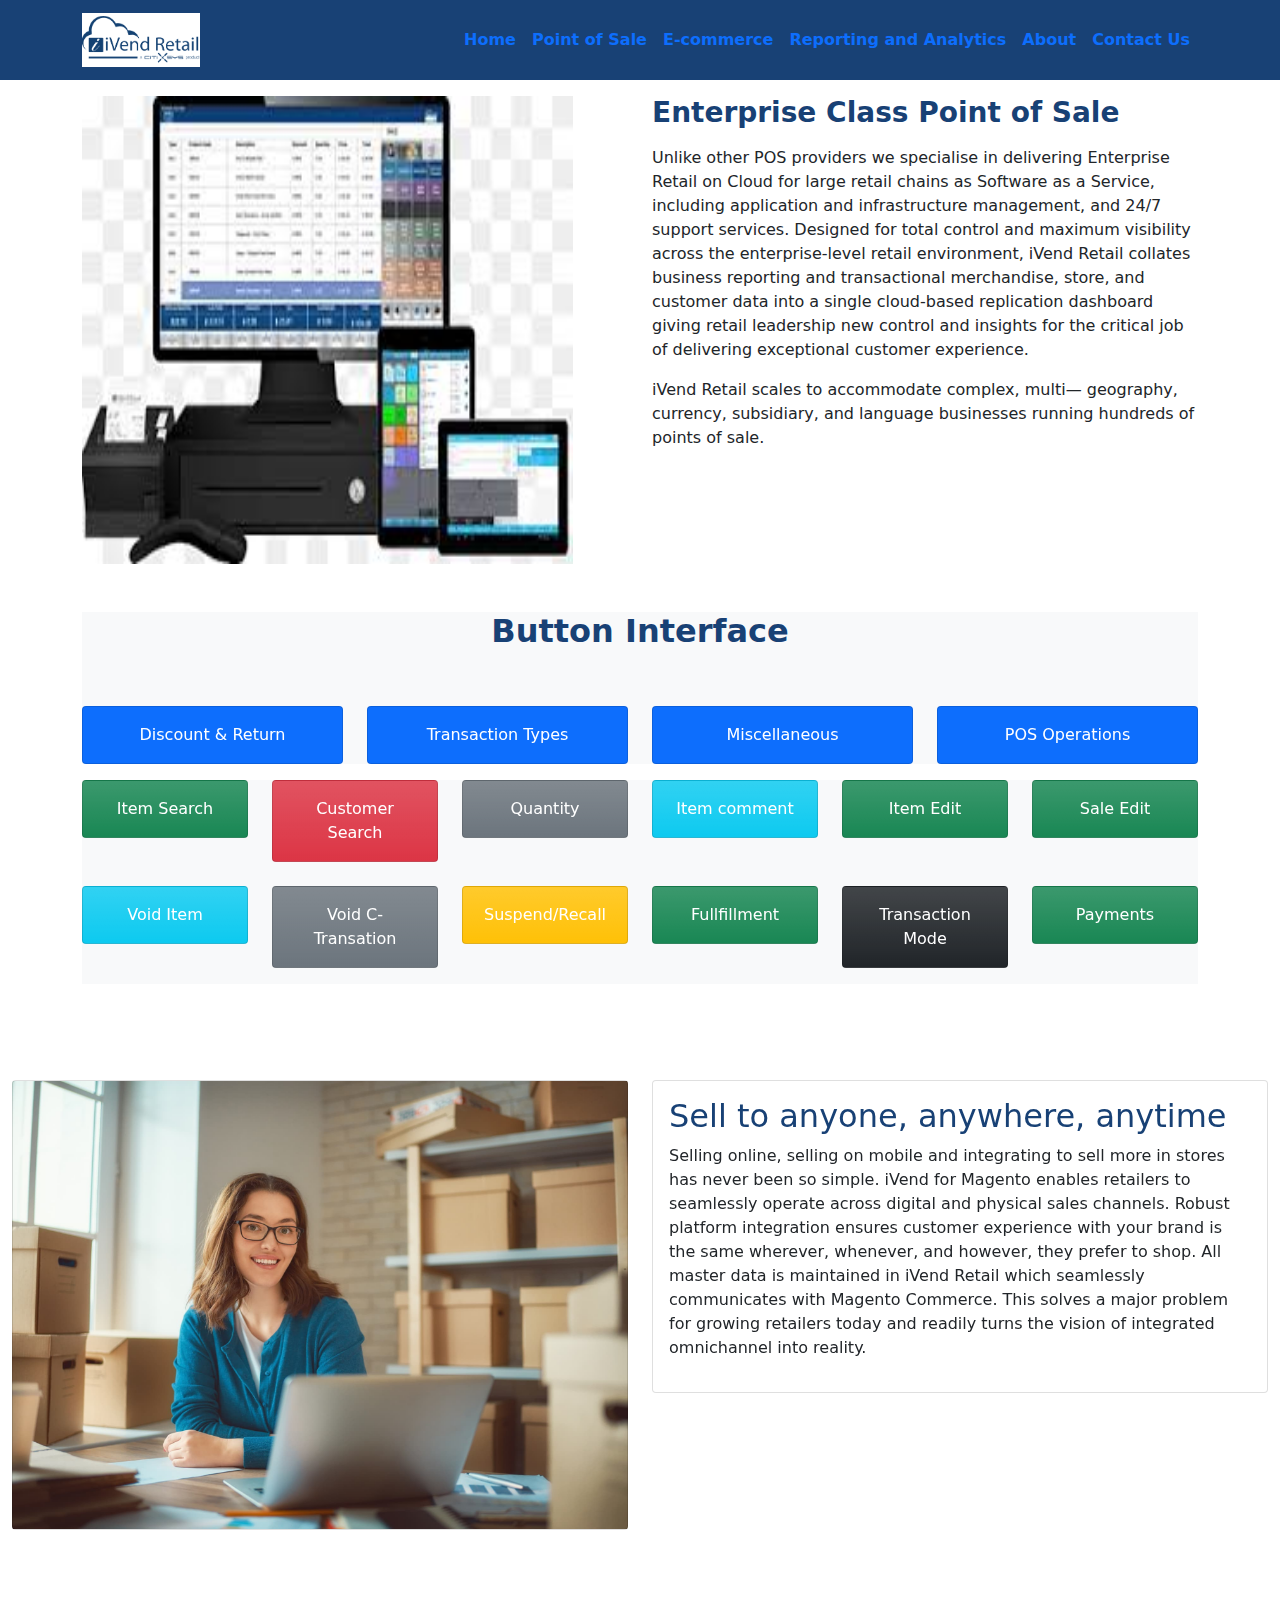
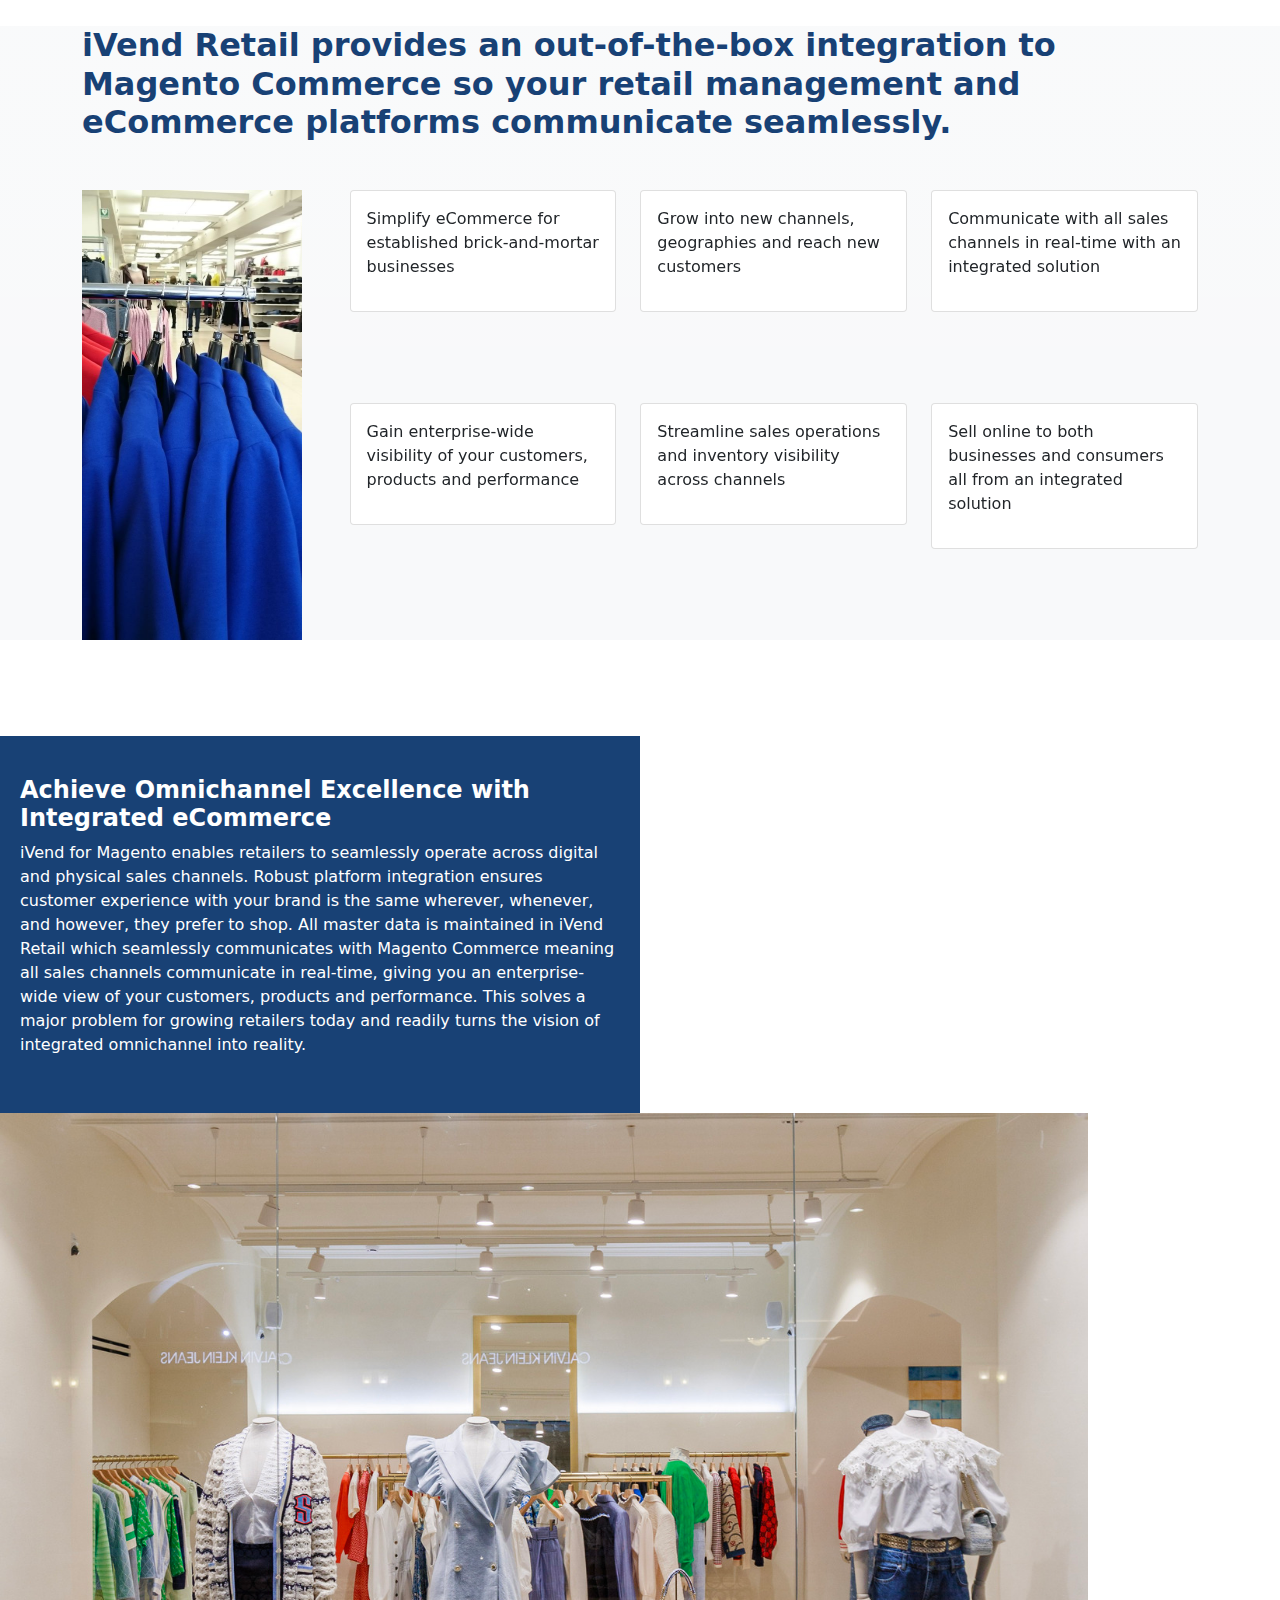
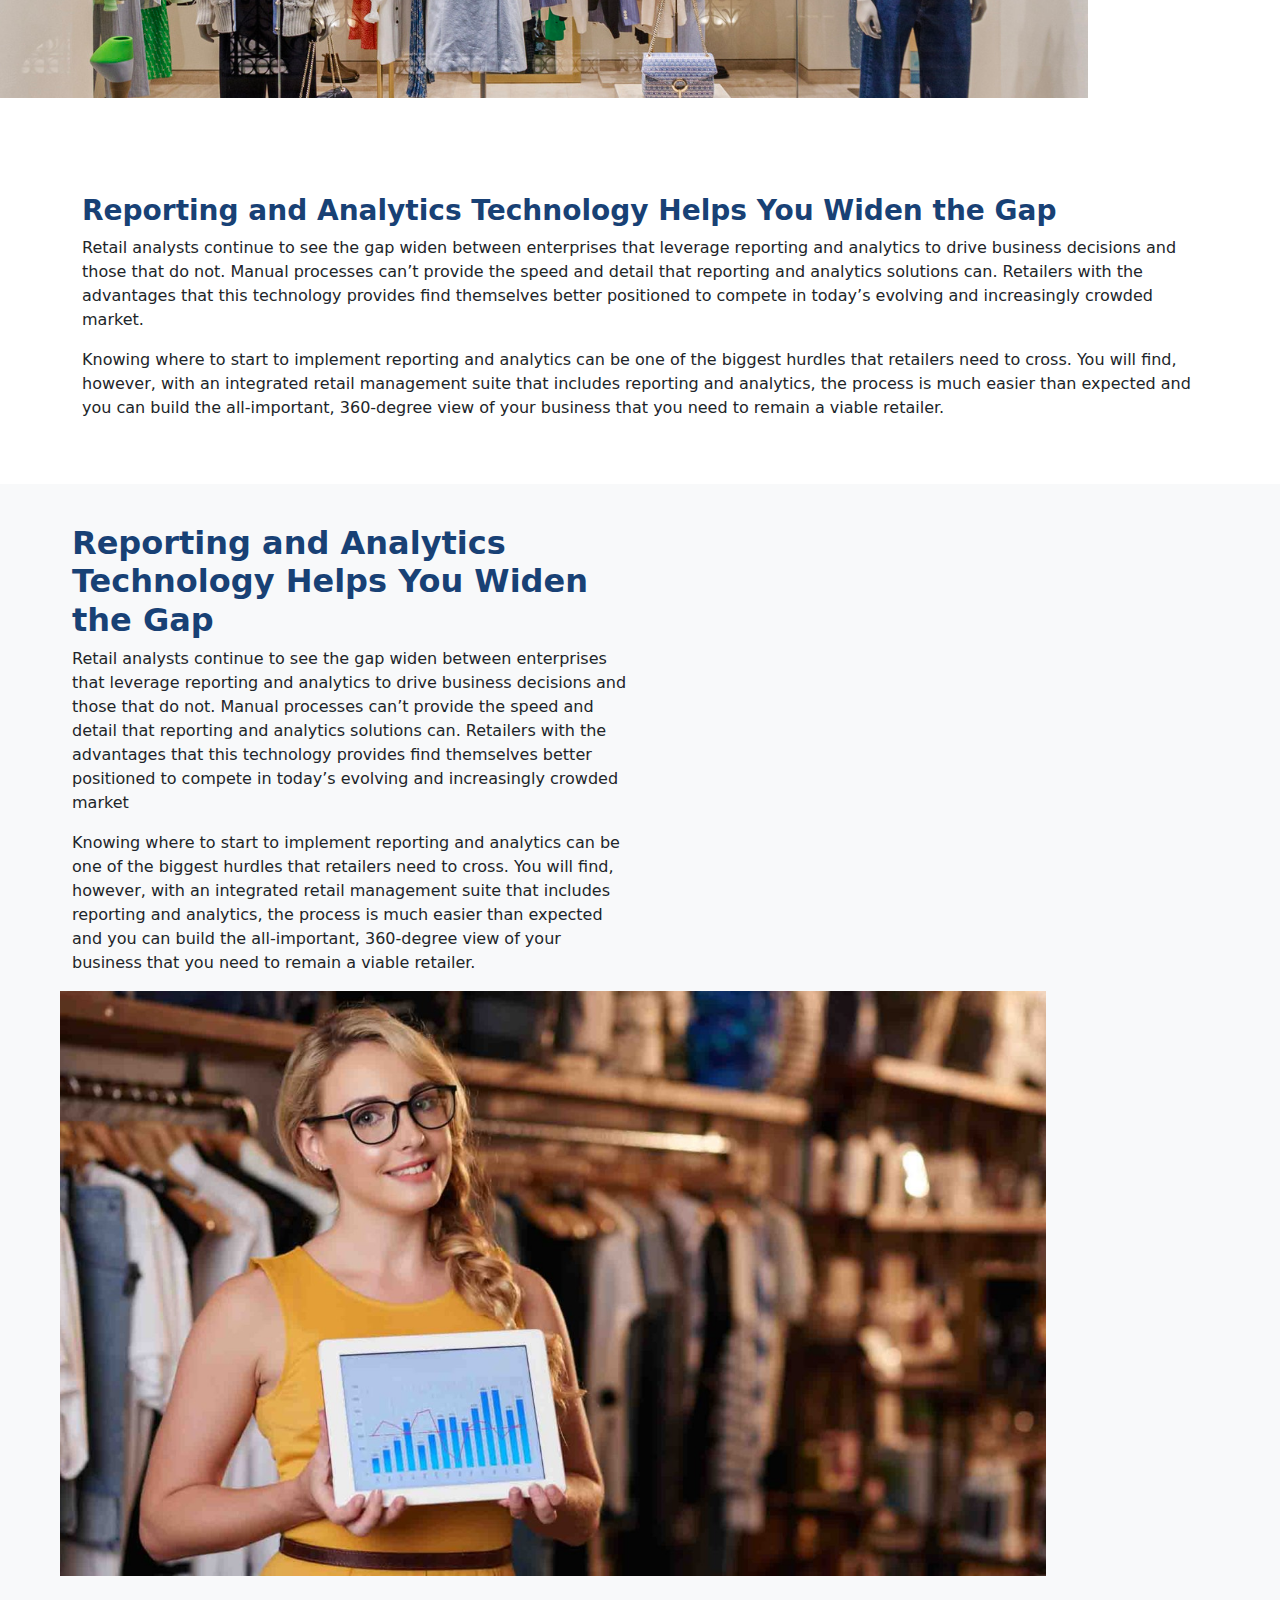
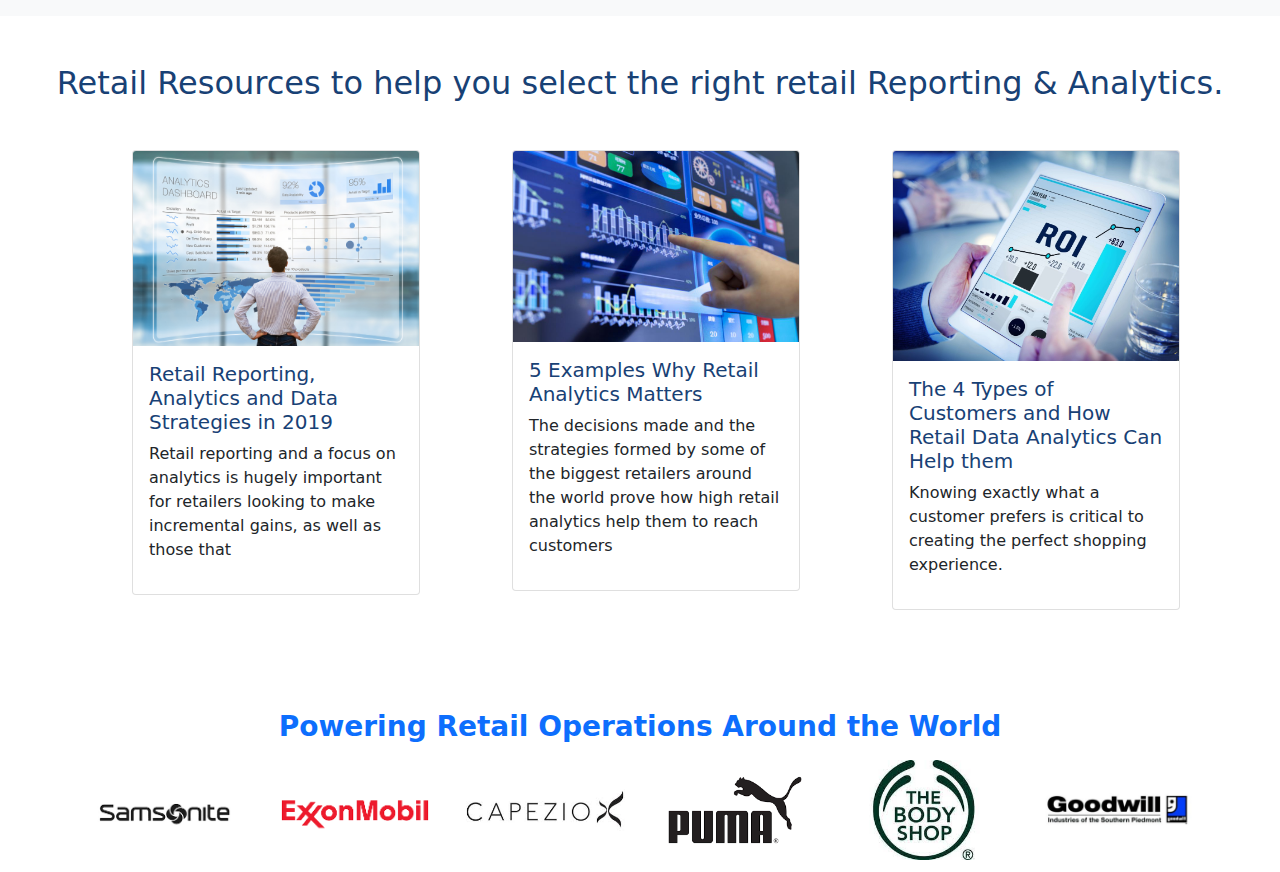
==== index.html @ d77b0947 "ch:Landing Page" ====
<!DOCTYPE html>
<html lang="en">
<head>
    <meta charset="UTF-8">
    <meta http-equiv="X-UA-Compatible" content="IE=edge">
    <meta name="viewport" content="width=device-width, initial-scale=1.0">
    <link rel="stylesheet" href="css/bootstrap.min.css">
    <link rel="stylesheet" href="css/style.css">
    <link href="https://cdn.jsdelivr.net/npm/bootstrap@5.1.0/dist/css/bootstrap.min.css" rel="stylesheet" integrity="sha384-KyZXEAg3QhqLMpG8r+8fhAXLRk2vvoC2f3B09zVXn8CA5QIVfZOJ3BCsw2P0p/We" crossorigin="anonymous">
    <title>Landing-Page</title>
</head>

<body>
    <div id="header">
        <nav class="navbar navbar-expand-lg">
            <div class="container">
              <a class="navbar-brand" href="index.html"><img src="img/iv.png" alt="iVend"  class="ro"></a>
              <button class="navbar-toggler" type="button" data-bs-toggle="collapse" data-bs-target="#navbarSupportedContent" aria-controls="navbarSupportedContent" aria-expanded="false" aria-label="Toggle navigation">
                <span class="navbar-toggler-icon"></span>
              </button>
              <div class="collapse navbar-collapse" id="navbarSupportedContent">
                <ul class="navbar-nav ms-auto mb-2 mb-lg-0">
                  <li class="nav-item">
                    <a class="nav-link active fw-bold" aria-current="page" href="#">Home</a>
                  </li>
                  <li class="nav-item">
                    <a class="nav-link fw-bold" href="#POS-section">Point of Sale</a>
                  </li>
                  <li class="nav-item">
                    <a class="nav-link fw-bold" href="#E-commerce">E-commerce</a>
                  </li>
                  <li class="nav-item">
                    <a class="nav-link fw-bold" href="#Analytics-section">Reporting and Analytics</a>
                  </li>
                  <li class="nav-item">
                    <a class="nav-link fw-bold" href="about.html">About</a>
                  </li>
                  <li class="nav-item">
                    <a class="nav-link fw-bold" href="contact.html">Contact Us</a>
                  </li>
                </ul>
                
              </div>
            </div>
        </nav>
    </div>
   
   <section id="POS-section">
        <div class="container py-5">
           <div class="me2">
            <div class="row">
                <div class="col-lg-6">
                    <img src="img/pos.jpg" class="comp mt-5" alt="POS">
                </div>
                <div class="col-lg-6">
                    <h3 class="fw-bold mb-3 mt-5">Enterprise Class Point of Sale</h3>
                    <p>Unlike other POS providers we specialise in delivering Enterprise Retail on Cloud for large retail chains as Software as a Service, including application and infrastructure management, and 24/7 support services. Designed for total control and maximum visibility across the enterprise-level retail environment, iVend Retail collates business reporting and transactional merchandise, store, and customer data into a single cloud-based replication dashboard giving retail leadership new control and insights for the critical job of delivering exceptional customer experience.</p>
                    <p>iVend Retail scales to accommodate complex, multi— geography, currency, subsidiary, and language businesses running hundreds of points of sale.</p>
                </div>
            </div>
           </div>
            
            <div class="POS-card bg-light mt-3">
                <h3 class="text-center mt-5 fs-2 fw-bold">Button Interface</h3>
                <div class="row ">
                    <div class="col-lg-3 col-md-6 col-12">
                        <div class="card mt-5 bg-primary text-white text-center">
                            <div class="card-body">
                                <a href="" class="text-decoration-none text-white">Discount & Return</a>
                            </div>
                        </div>
                    </div>
                    <div class="col-lg-3 col-md-6 col-12">
                        <div class="card mt-5 bg-primary text-center">
                            <div class="card-body">
                                <a href="" class="text-decoration-none text-white">Transaction Types</a>
                            </div>
                        </div>
                    </div>
                    <div class="col-lg-3 col-md-6 col-12">
                        <div class="card mt-5 bg-primary text-center" >
                            <div class="card-body">
                                <a href="" class="text-decoration-none text-white">Miscellaneous</a>
                            </div>
                        </div>
                    </div>
                    <div class="col-lg-3 col-md-6 col-12">
                        <div class="card mt-5 bg-primary text-white text-center">
                            <div class="card-body">
                                <a href="" class="text-decoration-none text-white">POS Operations</a>
                            </div>
                        </div>
                    </div>
                </div>
            </div>

            <div class="POS-card2 mt-3 bg-light">
                <div class="row">
                    <div class="col-lg-2 col-md-4 col-6 mb-3">
                        <div class="card bg-success text-center bg-gradient text-white">
                            <div class="card-body">
                                <a href="" class="text-decoration-none text-white">Item Search</a>
                            </div>
                        </div>
                    </div>

                    <div class="col-lg-2 col-md-4 col-6 mb-3">
                        <div class="card bg-danger text-center bg-gradient text-white">
                            <div class="card-body">
                                <a href="" class="text-decoration-none text-white">Customer Search</a>
                            </div>
                        </div>
                    </div>

                    <div class="col-lg-2 col-md-4 col-6 mb-3">
                        <div class="card bg-secondary text-center bg-gradient text-white">
                            <div class="card-body">
                                <a href="" class="text-decoration-none text-white">Quantity</a>
                            </div>
                        </div>
                    </div>

                    <div class="col-lg-2 col-md-4 col-6 mb-3">
                        <div class="card bg-info text-center bg-gradient text-white">
                            <div class="card-body">
                                <a href="" class="text-decoration-none text-white">Item comment</a>
                            </div>
                        </div>
                    </div>

                    <div class="col-lg-2 col-md-4 col-6 mb-3">
                        <div class="card bg-success bg-gradient text-white text-center">
                            <div class="card-body">
                                <a href=""  class="text-decoration-none text-white">Item Edit</a>
                            </div>
                        </div>
                    </div>

                    <div class="col-lg-2 col-md-4 col-6 mb-3">
                        <div class="card bg-success bg-gradient text-white text-center">
                            <div class="card-body">
                                <a href="" class="text-decoration-none text-white">Sale Edit</a>
                            </div>
                        </div>
                    </div>

                    <div class="col-lg-2 col-md-4 col-6 mb-3">
                        <div class="card bg-info bg-gradient text-white text-center mt-2">
                            <div class="card-body">
                                <a href="" class="text-decoration-none text-white">Void Item</a>
                            </div>
                        </div>
                    </div>

                    <div class="col-lg-2 col-md-4 col-6 mb-3">
                        <div class="card bg-secondary bg-gradient text-white text-center mt-2">
                            <div class="card-body">
                                <a href="" class="text-decoration-none text-white">Void C-Transation</a>
                            </div>
                        </div>
                    </div>

                    <div class="col-lg-2 col-md-4 col-6 mb-3">
                        <div class="card bg-warning bg-gradient text-center mt-2">
                            <div class="card-body">
                                <a href="" class="text-decoration-none text-white">Suspend/Recall</a>
                            </div>
                        </div>
                    </div>

                    <div class="col-lg-2 col-md-4 col-6 mb-3">
                        <div class="card bg-success bg-gradient text-white text-center mt-2">
                            <div class="card-body">
                                <a href="" class="text-decoration-none text-white">Fullfillment</a>
                            </div>
                        </div>
                    </div>

                    <div class="col-lg-2 col-md-4 col-6 mb-3">
                        <div class="card bg-dark bg-gradient  text-center mt-2">
                            <div class="card-body">
                                <a href="" class="text-decoration-none text-white">Transaction Mode</a>
                            </div>
                        </div>
                    </div>

                    <div class="col-lg-2 col-md-4 col-6 mb-3">
                        <div class="card bg-success bg-gradient text-center mt-2">
                            <div class="card-body">
                                <a href=""  class="text-decoration-none text-white">Payments</a>
                            </div>
                        </div>
                    </div>
                </div>
            </div>
        </div>
    </section>

    <section id="E-commerce">
        <div class="container-fluid mt-5 ">
            <div class="leo">
                <div class="row">
                    <div class="col-lg-6 mb-5">
                        <div class="card jay">
                            <div class="card-body">

                            </div>
                        </div>
                    </div>

                    <div class="col-lg-6">
                        <div class="card">
                            <div class="card-body">
                                <h2 class="mb-2"> Sell to anyone, anywhere, anytime</h2>
                                <p>Selling online, selling on mobile and integrating to sell more in stores has never been so simple. iVend for Magento enables retailers to seamlessly operate across digital and physical sales channels. Robust platform integration ensures customer experience with your brand is the same wherever, whenever, and however, they prefer to shop. All master data is maintained in iVend Retail which seamlessly communicates with Magento Commerce. This solves a major problem for growing retailers today and readily turns the vision of integrated omnichannel into reality.</p>
                            </div>
                        </div>
                    </div>
                </div>
            </div>
        </div>

        <div class="e-comcard bg-light bg-gradient ">
            <div class="container ">
                <div class="com-txt ">
                    <h2 class="text-start mt-5 fw-bold mb-5 ">iVend Retail provides an out-of-the-box integration to Magento Commerce so your retail management and eCommerce platforms communicate seamlessly.</h2>
                </div>
                
                <div class="fl">
                    <div class="boy me-5"></div>
                    <div class="row .fl">

                        <div class="col-lg-4 col-md col-12">
                            <div class="card mb-5">
                                <div class="card-body">
                                    <i class="fa-solid fa-earth-americas"></i>
                                    <p>Simplify eCommerce for established brick-and-mortar businesses</p>
                                </div>
                            </div>
                        </div>
    
                        <div class="col-lg-4  col-md col-12">
                            <div class="card mb-5">
                                <div class="card-body">
                                    <p>Grow into new channels, geographies and reach new customers</p>
                                </div>
                            </div>
                        </div>
    
                        <div class="col-lg-4  col-md col-12">
                            <div class="card mb-5">
                                <div class="card-body">
                                    <p>Communicate with all sales channels in real-time with an integrated solution</p>
                                </div>
                            </div>
                        </div>
    
                        <div class="col-lg-4 col-md col-12">
                            <div class="card mb-5">
                                <div class="card-body">
                                    <p>Gain enterprise-wide visibility of your customers, products and performance</p>
                                </div>
                            </div>
                        </div>
    
                        <div class="col-lg-4 col-md col-12">
                            <div class="card mb-5">
                                <div class="card-body">
                                    <p>Streamline sales operations and inventory visibility across channels</p>
                                </div>
                            </div>
                        </div>
    
                        <div class="col-lg-4  col-md col-12">
                            <div class="card mb-5">
                                <div class="card-body">
                                    <p>Sell online to both businesses and consumers all from an integrated solution</p>
                                </div>
                            </div>
                        </div>
    
                       
                    </div>
                </div>
            </div>
        </div>

        <div class="cloth-commerce mt-5 py-5">
            <div class="container-fluid">
                <div class="row">
                    <div class="col-lg-6 col-md-12 one">
                        
                        <h4 class="fw-bold">Achieve Omnichannel Excellence with Integrated eCommerce</h4>
                        <p>iVend for Magento enables retailers to seamlessly operate across digital and physical sales channels. Robust platform integration ensures customer experience with your brand is the same wherever, whenever, and however, they prefer to shop. All master data is maintained in iVend Retail which seamlessly communicates with Magento Commerce meaning all sales channels communicate in real-time, giving you an enterprise-wide view of your customers, products and performance. This solves a major problem for growing retailers today and readily turns the vision of integrated omnichannel into reality.</p>
                    </div>
                    
                    <div class="col-lg-6 col-md-12 two">
                     
                    </div>
                </div>
            </div>
        </div>
    </section>

    <section id="Analytics-section">
        <div class="container py-5">
            <h3 class="fw-bold">Reporting and Analytics Technology Helps You Widen the Gap</h3>
            <p>Retail analysts continue to see the gap widen between enterprises that leverage reporting and analytics to drive business decisions and those that do not. Manual processes can’t provide the speed and detail that reporting and analytics solutions can. Retailers with the advantages that this technology provides find themselves better positioned to compete in today’s evolving and increasingly crowded market.</p>
            <p>Knowing where to start to implement reporting and analytics can be one of the biggest hurdles that retailers need to cross. You will find, however, with an integrated retail management suite that includes reporting and analytics, the process is much easier than expected and you can build the all-important, 360-degree view of your business that you need to remain a viable retailer.</p>
        </div>

        <div class="anal-2 bg-light">
            <div class="container-fluid">
                <div class="row">
                    <div class="col-lg-6 col-md-12">
                        <h2 class="fw-bold">Reporting and Analytics Technology Helps You Widen the Gap</h2>
                        <p>Retail analysts continue to see the gap widen between enterprises that leverage reporting and analytics to drive business decisions and those that do not. Manual processes can’t provide the speed and detail that reporting and analytics solutions can. Retailers with the advantages that this technology provides find themselves better positioned to compete in today’s evolving and increasingly crowded market</p>
                        <p>Knowing where to start to implement reporting and analytics can be one of the biggest hurdles that retailers need to cross. You will find, however, with an integrated retail management suite that includes reporting and analytics, the process is much easier than expected and you can build the all-important, 360-degree view of your business that you need to remain a viable retailer.</p>
                    </div>

                    <div class="col-lg-6 col-md-12 an">
                        
                    </div>
                </div>
            </div>
        </div>

        <div class="anal-3">
            <h2 class="text-center mt-5">Retail Resources to help you select the right retail Reporting & Analytics.</h2>

            <div class="container mt-5 ni">
                <div class="row">
                    <div class="col-lg-4 mb-5">
                        <div class="card" style="width: 18rem;">
                            <img src="img/a1.png" class="card-img-top" alt="...">
                            <div class="card-body">
                              <h5 class="card-text">Retail Reporting, Analytics and Data Strategies in 2019</h5>
                              <p>Retail reporting and a focus on analytics is hugely important for retailers looking to make incremental gains, as well as those that </p>
                            </div>
                          </div>
                    </div>

                    <div class="col-lg-4 mb-5">
                        <div class="card" style="width: 18rem;">
                            <img src="img/a2.jpg" class="card-img-top" alt="...">
                            <div class="card-body">
                              <h5 class="card-text">5 Examples Why Retail Analytics Matters</h5>
                              <p>The decisions made and the strategies formed by some of the biggest retailers around the world prove how high retail analytics help them to reach customers</p>
                            </div>
                          </div>
                    </div>

                    <div class="col-lg-4 mb-5">
                        <div class="card" style="width: 18rem;">
                            <img src="img/a3.jpg" class="card-img-top" alt="...">
                            <div class="card-body">
                              <h5 class="card-text">The 4 Types of Customers and How Retail Data Analytics Can Help them</h5>
                              <p>Knowing exactly what a customer prefers is critical to creating the perfect shopping experience.</p>
                            </div>
                          </div>
                    </div>
                </div>
            </div>
        </div>
    </section>

    <section id="clients">
        <div class="container">
            <div class="fs-3 fw-bold mt-5 text-primary text-center">Powering Retail Operations Around the World</div>
            <div class="row">
                <div class="col-lg-2 col-md-4 col-6 d-flex align-items-center justify-content-center aos-init aos-animate" data-aos="zoom-in"> <img src="img/samsonite.png" class="img-fluid" alt=""></div>

                <div class="col-lg-2 col-md-4 col-6 d-flex align-items-center justify-content-center aos-init aos-animate" data-aos="zoom-in"> <img src="img/exon.png" class="img-fluid" alt=""></div>

                <div class="col-lg-2 col-md-4 col-6 d-flex align-items-center justify-content-center aos-init aos-animate" data-aos="zoom-in"> <img src="img/cape.jpg" class="img-fluid" alt=""></div>

                <div class="col-lg-2 col-md-4 col-6 d-flex align-items-center justify-content-center aos-init aos-animate" data-aos="zoom-in"> <img src="img/puma.png" class="img-fluid" alt=""></div>

                <div class="col-lg-2 col-md-4 col-6 d-flex align-items-center justify-content-center aos-init aos-animate" data-aos="zoom-in"> <img src="img/bds.jpg" class="img-fluid" alt=""></div>

                <div class="col-lg-2 col-md-4 col-6 d-flex align-items-center justify-content-center aos-init aos-animate" data-aos="zoom-in"> <img src="img/goodw.jpg" class="img-fluid" alt=""></div>
                
            </div>
        </div>
    </section>

    <script src="js/bootstrap.min.js"></script>
    <script src="https://cdn.jsdelivr.net/npm/bootstrap@5.1.0/dist/js/bootstrap.bundle.min.js" integrity="sha384-U1DAWAznBHeqEIlVSCgzq+c9gqGAJn5c/t99JyeKa9xxaYpSvHU5awsuZVVFIhvj" crossorigin="anonymous"></script>
</body>
</html>
---- css/style.css ----
*{
    margin: 0;
    padding: 0;
    box-sizing: border-box;
}
#POS-section img{
    height: 52vh;
    width:90%;
}
.jay{
    background: url(../img/j3.jpg) no-repeat;
    height: 50vh;
    width: 100%;
    background-position: center;
    background-size: cover;
}

.boy{
    background: url(../img/dc.jpg) no-repeat;
    height: 50vh;
    width: 85%;
    background-position: center;
    background-size: cover;
}

.fl{
    display: flex;
}
#header{
    position:fixed;
    width:100%;
    background-color:  #184175!important; 
}

h3,h2,h5{
    color:#184175;
}
.one{
    background-color: #184175;
    color: white;
    padding:40px 20px;
}

.two{
    background: url(../img/cloth.jpg) no-repeat;
    height: 65vh;
    width: 85%;
    background-position: center;
    background-size: cover; 
}

.an{
    background: url(../img/ana.jpg) no-repeat;
    height: 65vh;
    width: 85%;
    background-position: center;
    background-size: cover; 
}

#Analytics-section .ni{
    margin-right: 20px;
}

/* About */
.anal-2{
    padding: 40px 60px;
}
#clien{ 
    opacity: 1;
}

.ro{
    width:100%;
    height:6vh;
}

.lo{
    background: url(../img/bg-web.png) no-repeat;
    height: 65vh;
    width: 100%;
    background-size: cover; 
}

.loo{
    background: url(../img/k1.jpg) no-repeat;
    height: 40vh;
    width: 60%;
    background-size: cover; 
}

.looo{
    background:  linear-gradient(90deg,rgba(0,0,0,0.58), rgba(0,0,0,0.58)), 
    url(../img/k2.jpg) no-repeat;
    height: 50vh;
    width: 100%;
    background-size: cover; 
}

/* Contact Page */
#contact{
    background-color:#606060;
    color: white;
    font-size: 16px;
}

#contact ul,li{
    list-style: none;
    text-decoration: none;
    color: white;
}

.sv-item{
    display: flex;
}
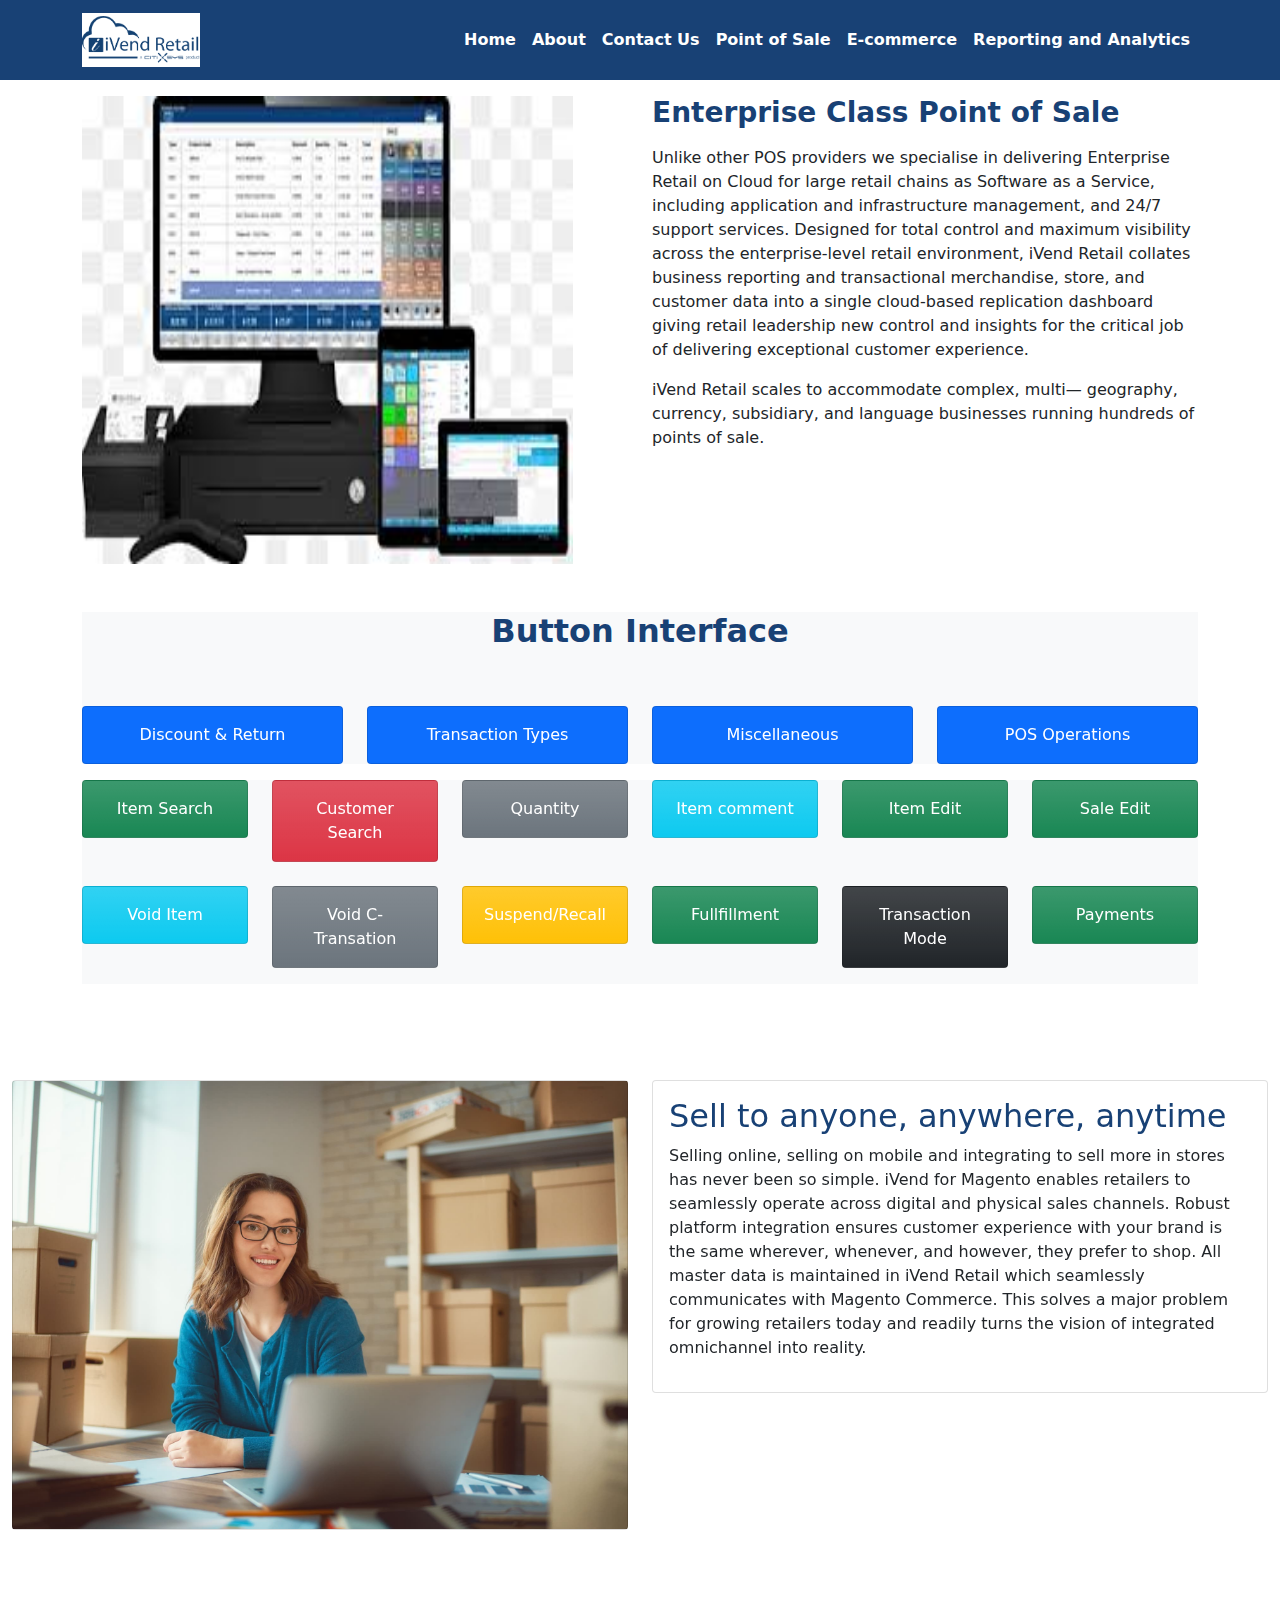
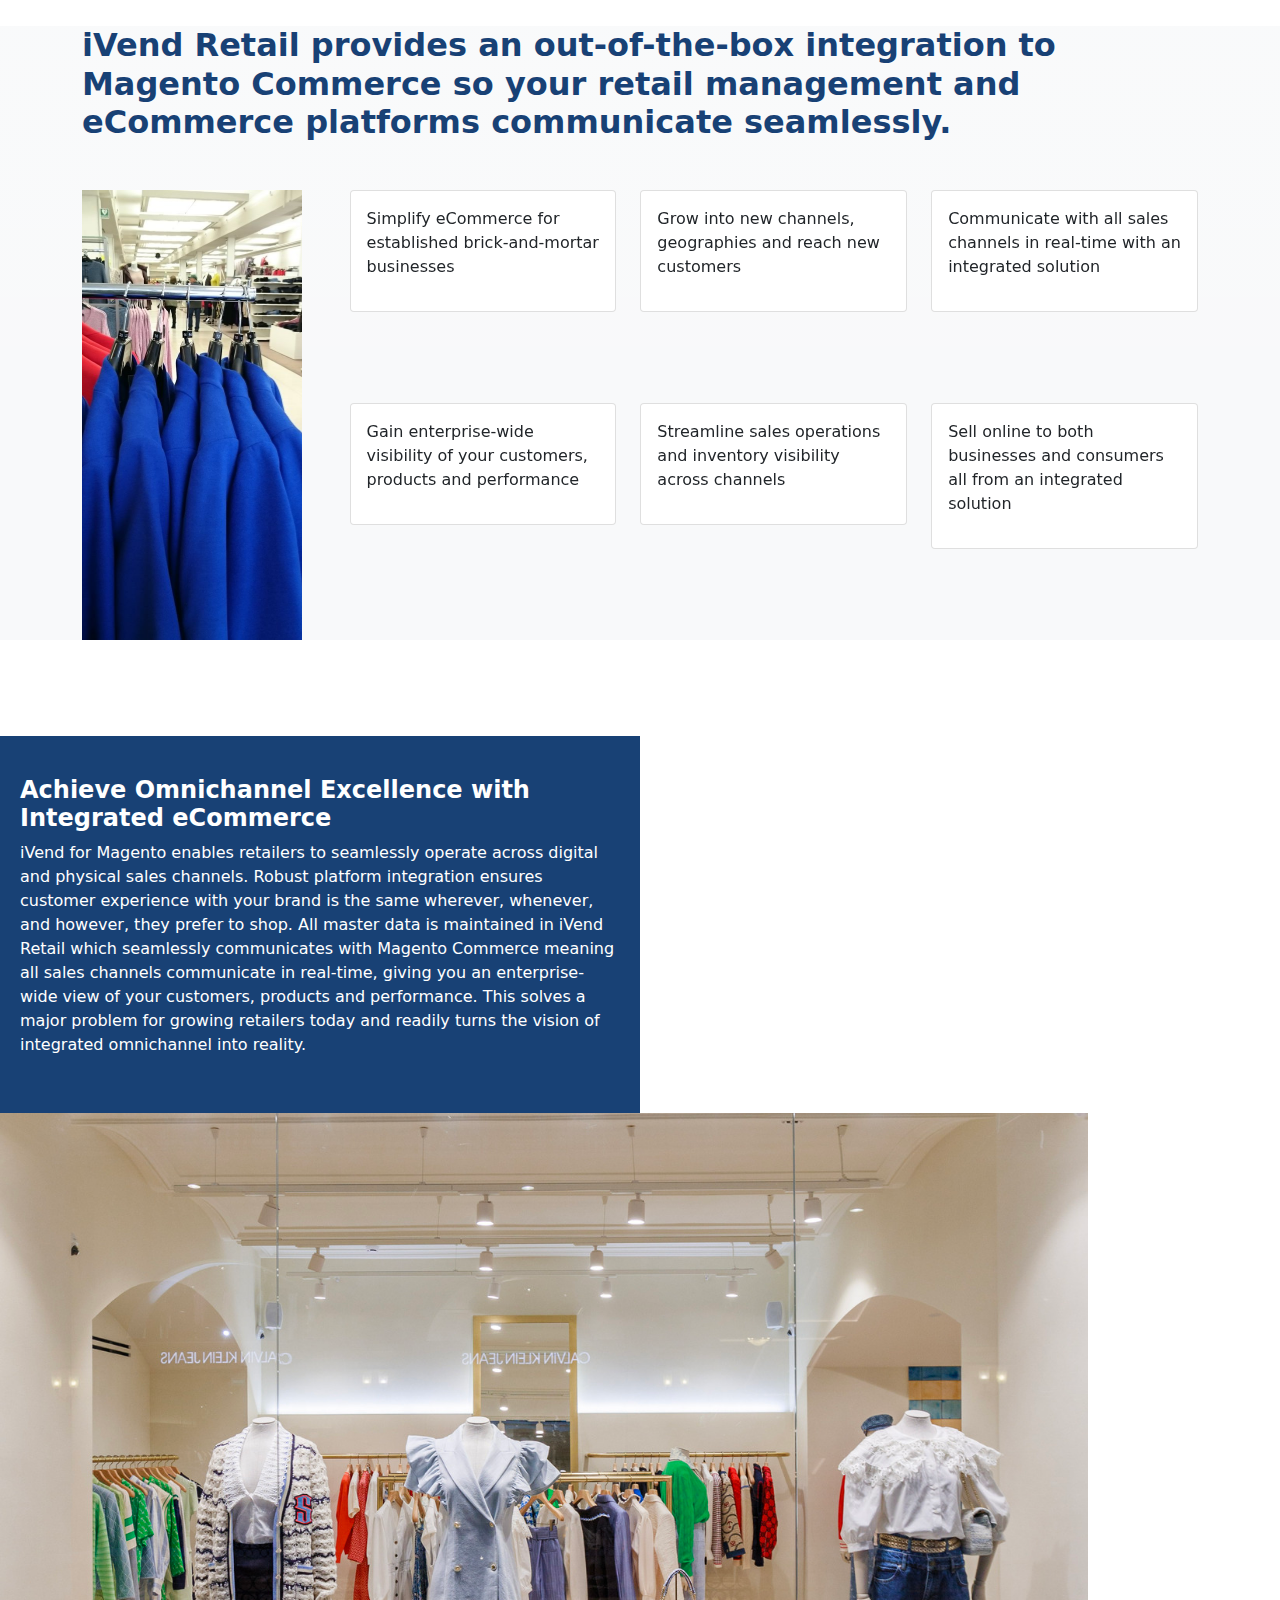
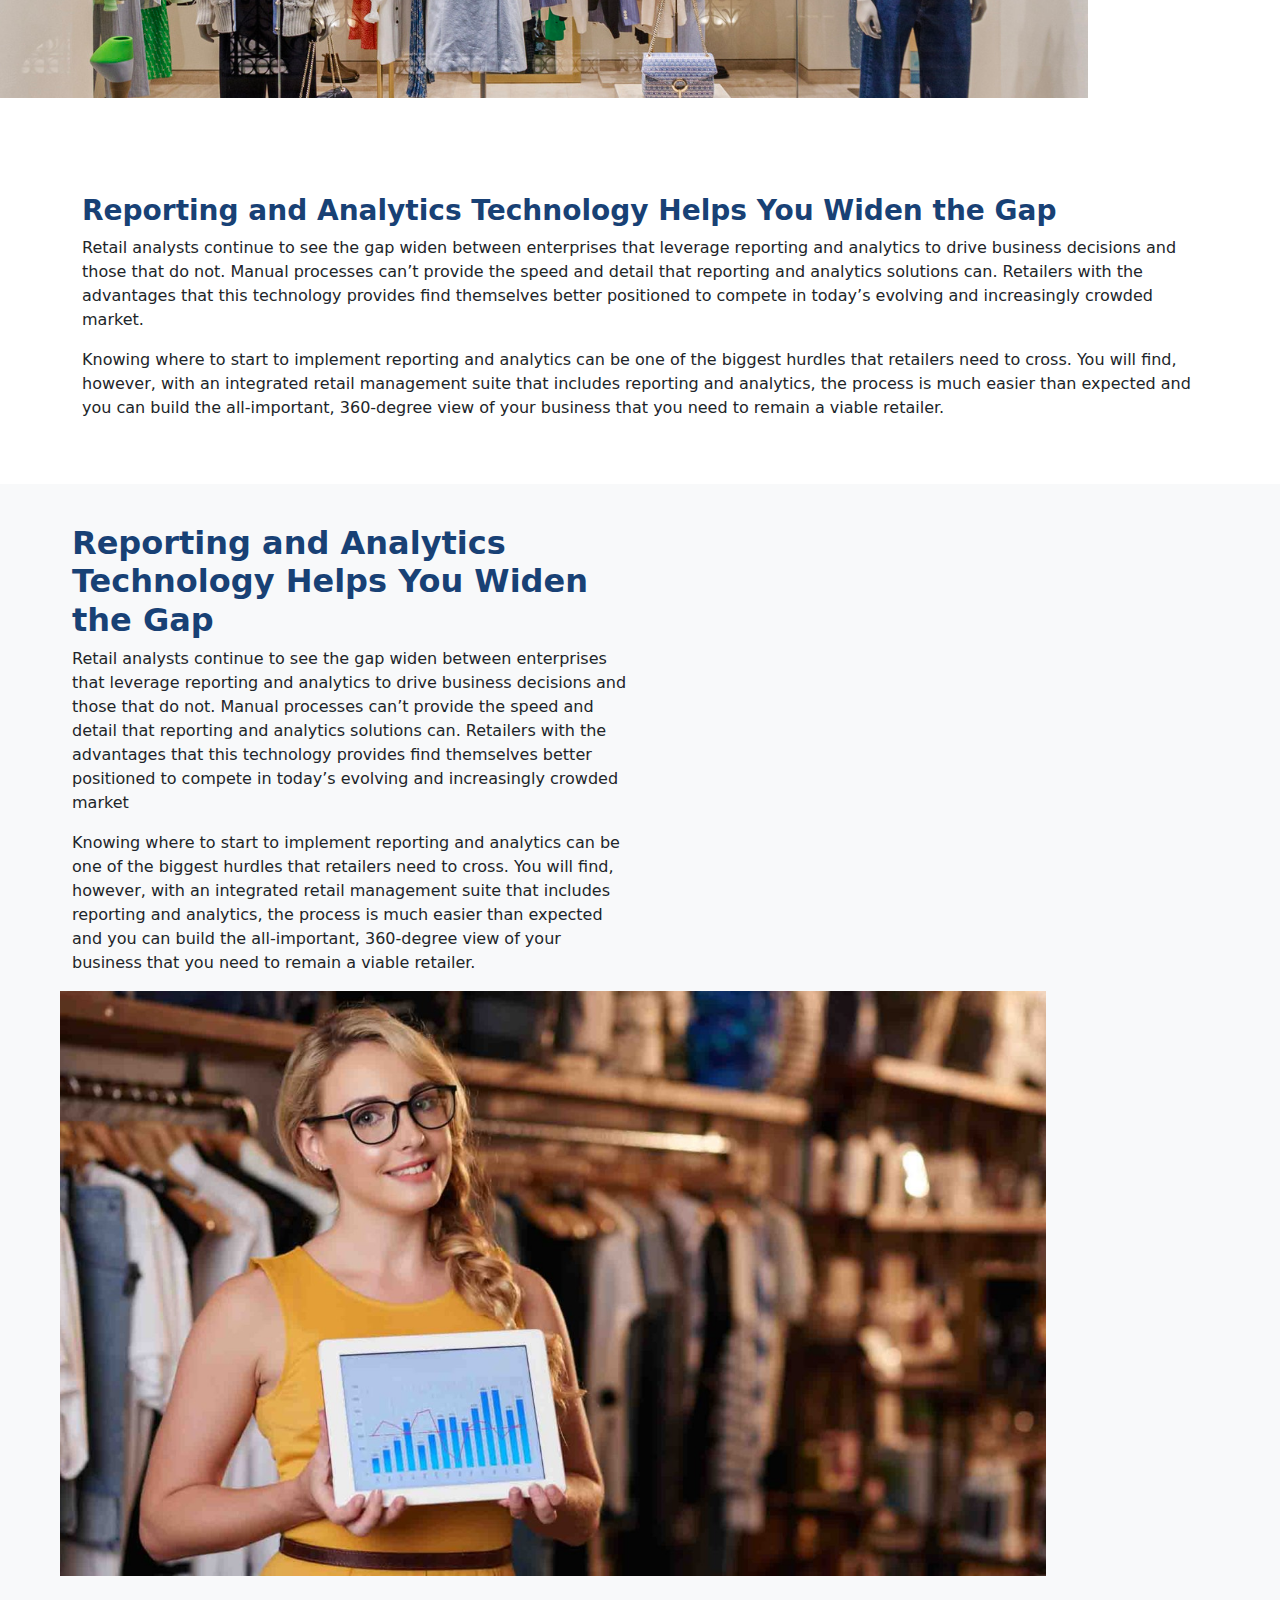
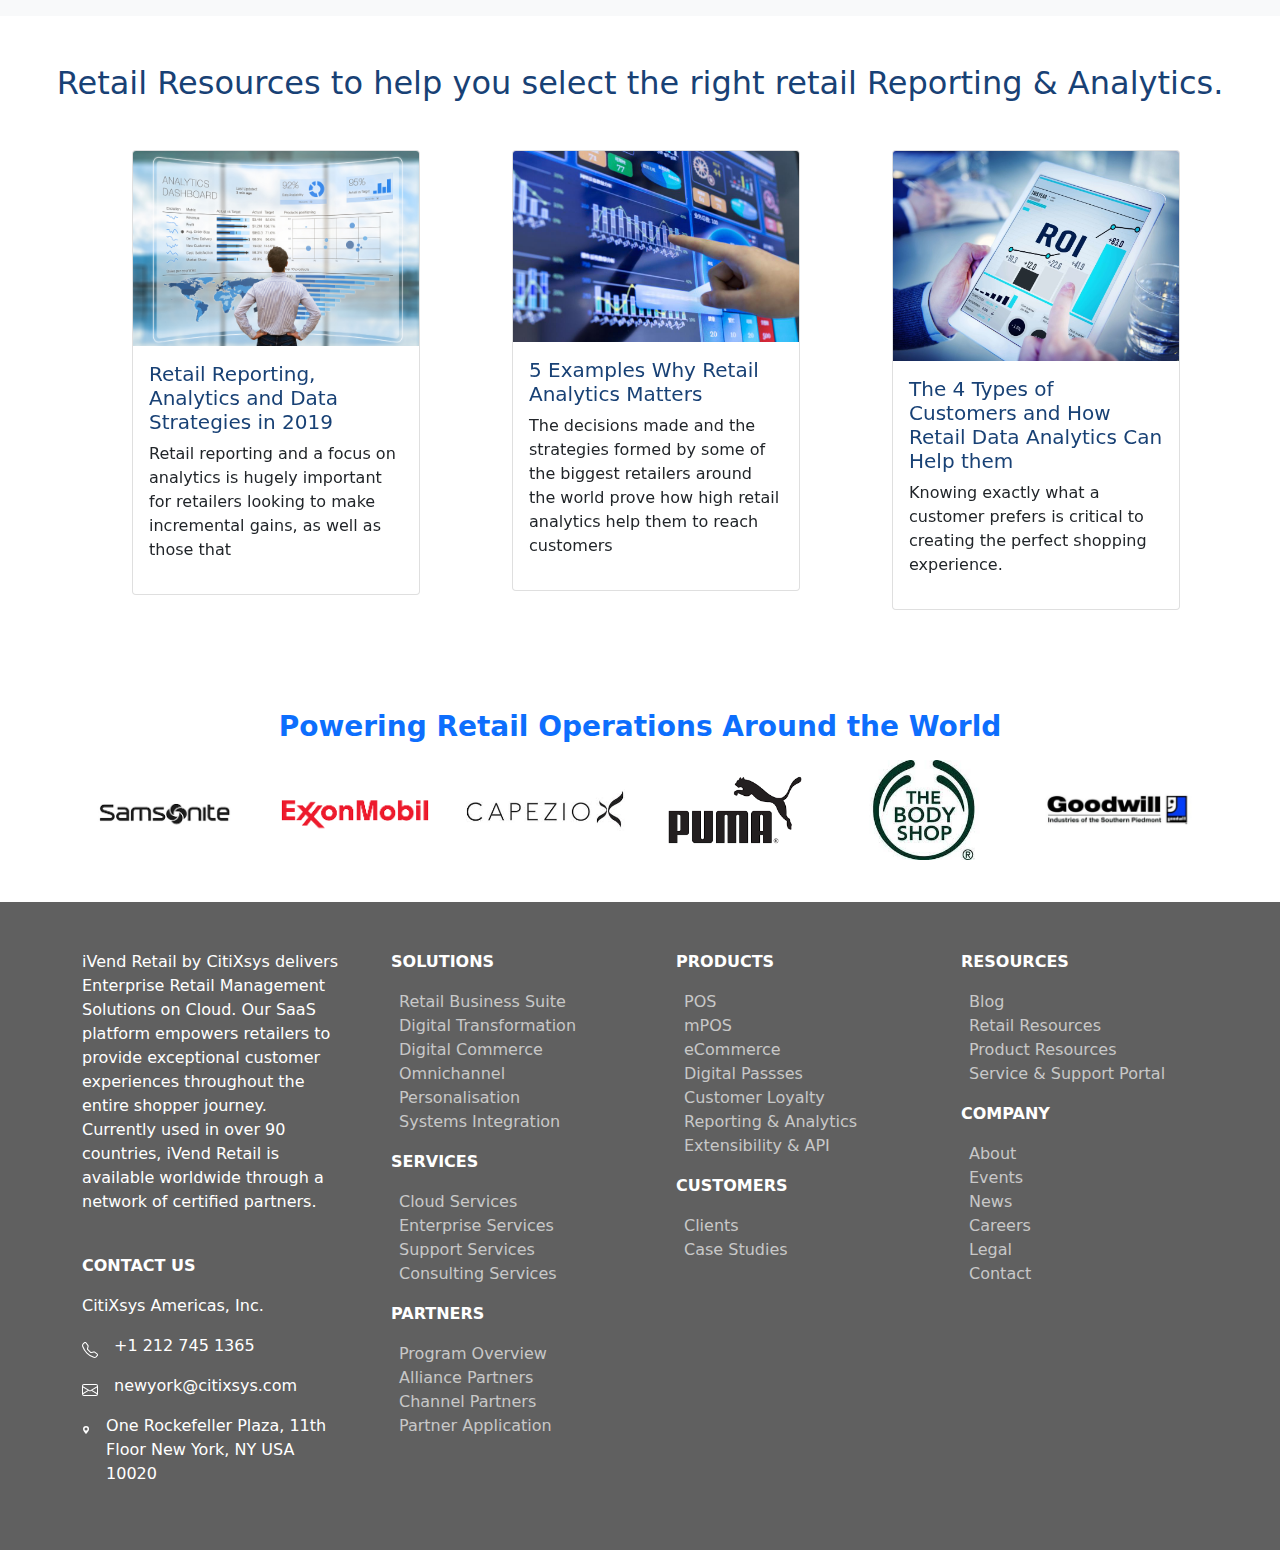
==== commit f26df4a7: "ch:second commit" ====
--- a/index.html
+++ b/index.html
@@ -21,23 +21,28 @@
               <div class="collapse navbar-collapse" id="navbarSupportedContent">
                 <ul class="navbar-nav ms-auto mb-2 mb-lg-0">
                   <li class="nav-item">
-                    <a class="nav-link active fw-bold" aria-current="page" href="#">Home</a>
-                  </li>
-                  <li class="nav-item">
-                    <a class="nav-link fw-bold" href="#POS-section">Point of Sale</a>
-                  </li>
-                  <li class="nav-item">
-                    <a class="nav-link fw-bold" href="#E-commerce">E-commerce</a>
-                  </li>
-                  <li class="nav-item">
-                    <a class="nav-link fw-bold" href="#Analytics-section">Reporting and Analytics</a>
-                  </li>
-                  <li class="nav-item">
-                    <a class="nav-link fw-bold" href="about.html">About</a>
-                  </li>
-                  <li class="nav-item">
-                    <a class="nav-link fw-bold" href="contact.html">Contact Us</a>
-                  </li>
+                    <a class="nav-link active fw-bold text-white" aria-current="page" href="#">Home</a>
+                  </li>
+
+                  <li class="nav-item">
+                    <a class="nav-link fw-bold text-white" href="about.html">About</a>
+                  </li>
+
+                  <li class="nav-item">
+                    <a class="nav-link fw-bold text-white" href="contact.html">Contact Us</a>
+                  </li>
+
+                  <li class="nav-item">
+                    <a class="nav-link fw-bold text-white" href="#POS-section">Point of Sale</a>
+                  </li>
+
+                  <li class="nav-item">
+                    <a class="nav-link fw-bold text-white" href="#E-commerce">E-commerce</a>
+                  </li>
+                  <li class="nav-item">
+                    <a class="nav-link fw-bold text-white" href="#Analytics-section">Reporting and Analytics</a>
+                  </li>
+                  
                 </ul>
                 
               </div>
@@ -384,6 +389,98 @@
         </div>
     </section>
 
+    <section id="footer" class="py-5">
+        <div class="container">
+         <div class="row">
+ 
+             <div class="col-lg-3">
+                 <p>iVend Retail by CitiXsys delivers Enterprise Retail Management Solutions on Cloud. Our SaaS platform empowers retailers to provide exceptional customer experiences throughout the entire shopper journey. Currently used in over 90 countries, iVend Retail is available worldwide through a network of certified partners.</p><br>
+ 
+                 <p class="text-white fw-bold">CONTACT US</p>
+                 <p>CitiXsys Americas, Inc.</p>
+                 <div class="sv-item">
+                     <svg xmlns="http://www.w3.org/2000/svg" width="16" height="16" fill="currentColor" class="bi bi-telephone mt-2" viewBox="0 0 16 16">
+                         <path d="M3.654 1.328a.678.678 0 0 0-1.015-.063L1.605 2.3c-.483.484-.661 1.169-.45 1.77a17.568 17.568 0 0 0 4.168 6.608 17.569 17.569 0 0 0 6.608 4.168c.601.211 1.286.033 1.77-.45l1.034-1.034a.678.678 0 0 0-.063-1.015l-2.307-1.794a.678.678 0 0 0-.58-.122l-2.19.547a1.745 1.745 0 0 1-1.657-.459L5.482 8.062a1.745 1.745 0 0 1-.46-1.657l.548-2.19a.678.678 0 0 0-.122-.58L3.654 1.328zM1.884.511a1.745 1.745 0 0 1 2.612.163L6.29 2.98c.329.423.445.974.315 1.494l-.547 2.19a.678.678 0 0 0 .178.643l2.457 2.457a.678.678 0 0 0 .644.178l2.189-.547a1.745 1.745 0 0 1 1.494.315l2.306 1.794c.829.645.905 1.87.163 2.611l-1.034 1.034c-.74.74-1.846 1.065-2.877.702a18.634 18.634 0 0 1-7.01-4.42 18.634 18.634 0 0 1-4.42-7.009c-.362-1.03-.037-2.137.703-2.877L1.885.511z"/>
+                     </svg><p class="ms-3">	+1 212 745 1365</p>
+                 </div>
+                 <div class="sv-item">
+                     <svg xmlns="http://www.w3.org/2000/svg" width="16" height="16" fill="currentColor" class="bi bi-envelope mt-2" viewBox="0 0 16 16">
+                         <path d="M0 4a2 2 0 0 1 2-2h12a2 2 0 0 1 2 2v8a2 2 0 0 1-2 2H2a2 2 0 0 1-2-2V4Zm2-1a1 1 0 0 0-1 1v.217l7 4.2 7-4.2V4a1 1 0 0 0-1-1H2Zm13 2.383-4.708 2.825L15 11.105V5.383Zm-.034 6.876-5.64-3.471L8 9.583l-1.326-.795-5.64 3.47A1 1 0 0 0 2 13h12a1 1 0 0 0 .966-.741ZM1 11.105l4.708-2.897L1 5.383v5.722Z"/>
+                       </svg><p class="ms-3">	newyork@citixsys.com</p>
+                 </div>
+ 
+                 <div class="sv-item">
+                     <svg xmlns="http://www.w3.org/2000/svg" width="16" height="16" fill="currentColor" class="bi bi-geo-alt-fill mt-2" viewBox="0 0 16 16">
+                         <path d="M8 16s6-5.686 6-10A6 6 0 0 0 2 6c0 4.314 6 10 6 10zm0-7a3 3 0 1 1 0-6 3 3 0 0 1 0 6z"/>
+                       </svg><p class="ms-3">One Rockefeller Plaza, 11th Floor
+                         New York, NY USA 10020</p>
+                 </div>
+             </div>
+          <div class="col-lg-3 text-decoration-none">
+                 <p class="ms-4 fw-bold">SOLUTIONS</p>
+                     <ul>
+                     <li><a style="color: #c8c8c8;" class="text-decoration-none" href="">Retail Business Suite</a></li>
+                     <li><a style="color: #c8c8c8;" class="text-decoration-none" href="">Digital Transformation</a></li>
+                     <li><a style="color: #c8c8c8;" class="text-decoration-none" href="">Digital Commerce</a></li>
+                     <li><a style="color: #c8c8c8;" class="text-decoration-none" href="">Omnichannel Personalisation</a></li>
+                     <li><a style="color: #c8c8c8;" class="text-decoration-none" href="">Systems Integration</a></li></ul>
+                 
+                 <p class="ms-4 fw-bold">SERVICES</p>
+                     <ul>
+                     <li><a style="color: #c8c8c8;" class="text-decoration-none" href="">Cloud Services</a></li>
+                     <li><a style="color: #c8c8c8;" class="text-decoration-none" href="">Enterprise Services</a></li>
+                     <li><a style="color: #c8c8c8;" class="text-decoration-none" href="">Support Services</a></li>
+                     <li><a style="color: #c8c8c8;" class="text-decoration-none" href="">Consulting Services</a></li></ul>
+                 
+                 <p class="ms-4 fw-bold">PARTNERS</p>
+                 <ul>
+                 <li><a style="color: #c8c8c8;" class="text-decoration-none" href="">Program Overview</a></li>
+                 <li><a style="color: #c8c8c8;" class="text-decoration-none" href="">Alliance Partners</a></li>
+                 <li><a style="color: #c8c8c8;" class="text-decoration-none" href="">Channel Partners</a></li>
+                 <li><a style="color: #c8c8c8;" class="text-decoration-none" href="">Partner Application</a></li></ul>
+             </div>
+ 
+             <div class="col-lg-3">
+                 <p class="ms-4 fw-bold">PRODUCTS</p>
+                 <ul>
+                 <li><a style="color: #c8c8c8;" class="text-decoration-none" href="">POS</a></li>
+                 <li><a style="color: #c8c8c8;" class="text-decoration-none" href="">mPOS</a></li>
+                 <li><a style="color: #c8c8c8;" class="text-decoration-none" href="">eCommerce</a></li>
+                 <li><a style="color: #c8c8c8;" class="text-decoration-none" href="">Digital Passses</a></li>
+                 <li><a style="color: #c8c8c8;" class="text-decoration-none" href="">Customer Loyalty</a></li>
+                 <li><a style="color: #c8c8c8;" class="text-decoration-none" href="">Reporting & Analytics</a></li>
+                 <li><a style="color: #c8c8c8;" class="text-decoration-none" href="">Extensibility & API</a></li>
+                 </ul>
+                 <p class="ms-4 fw-bold">CUSTOMERS</p>
+                 <ul>
+                     <li><a style="color: #c8c8c8;" class="text-decoration-none" href="">Clients</a></li>
+                     <li><a style="color: #c8c8c8;" class="text-decoration-none" href="">Case Studies</a></li>
+                 </ul>
+             </div>
+ 
+             <div class="col-lg-3"> 
+                 <p class="ms-4 fw-bold">RESOURCES</p>
+                 <ul>
+                 <li><a style="color: #c8c8c8;" class="text-decoration-none" href="">Blog</a></li>
+                 <li><a style="color: #c8c8c8;" class="text-decoration-none" href="">Retail Resources</a></li>
+                 <li><a style="color: #c8c8c8;" class="text-decoration-none" href="">Product Resources</a></li>
+                 <li><a style="color: #c8c8c8;" class="text-decoration-none" href="">Service & Support Portal</a></li></ul>
+ 
+                 <p class="ms-4 fw-bold">COMPANY</p>
+                 <ul>
+                     <li ><a style="color: #c8c8c8;"  class="text-decoration-none" href="about.html">About</a></li>
+                     <li><a style="color: #c8c8c8;" class="text-decoration-none" href="">Events</a></li>
+                     <li><a style="color: #c8c8c8;" class="text-decoration-none" href="">News</a></li>
+                     <li><a style="color: #c8c8c8;" class="text-decoration-none" href="">Careers</a></li>
+                     <li><a style="color: #c8c8c8;" class="text-decoration-none" href="">Legal</a></li>
+                     <li><a style="color: #c8c8c8;" class="text-decoration-none" href="" rel="noopener noreferrer">Contact</a></li>
+                 </ul>
+             </div> 
+             
+         </div>
+        </div>
+     </section>
+
     <script src="js/bootstrap.min.js"></script>
     <script src="https://cdn.jsdelivr.net/npm/bootstrap@5.1.0/dist/js/bootstrap.bundle.min.js" integrity="sha384-U1DAWAznBHeqEIlVSCgzq+c9gqGAJn5c/t99JyeKa9xxaYpSvHU5awsuZVVFIhvj" crossorigin="anonymous"></script>
 </body>
--- a/css/style.css
+++ b/css/style.css
@@ -68,6 +68,11 @@
 #clien{ 
     opacity: 1;
 }
+#head{
+    /* position:fixed; */
+    width:100%;
+    background-color:  #184175!important; 
+}
 
 .ro{
     width:100%;
@@ -79,6 +84,10 @@
     height: 65vh;
     width: 100%;
     background-size: cover; 
+}
+
+.pha .lo{
+    margin-top: 20px;
 }
 
 .loo{
@@ -97,13 +106,14 @@
 }
 
 /* Contact Page */
-#contact{
+#footer{
     background-color:#606060;
     color: white;
     font-size: 16px;
+    margin-top: 30px;
 }
 
-#contact ul,li{
+#footer ul,li{
     list-style: none;
     text-decoration: none;
     color: white;
@@ -113,3 +123,12 @@
     display: flex;
 }
 
+/* .conc{
+    background: url(../img/ivend.jpg) no-repeat;
+    background-size: cover;
+    height: 90vh;
+    width:100%;
+} */
+.main-con{
+    border-bottom: 2px dotted #000
+}
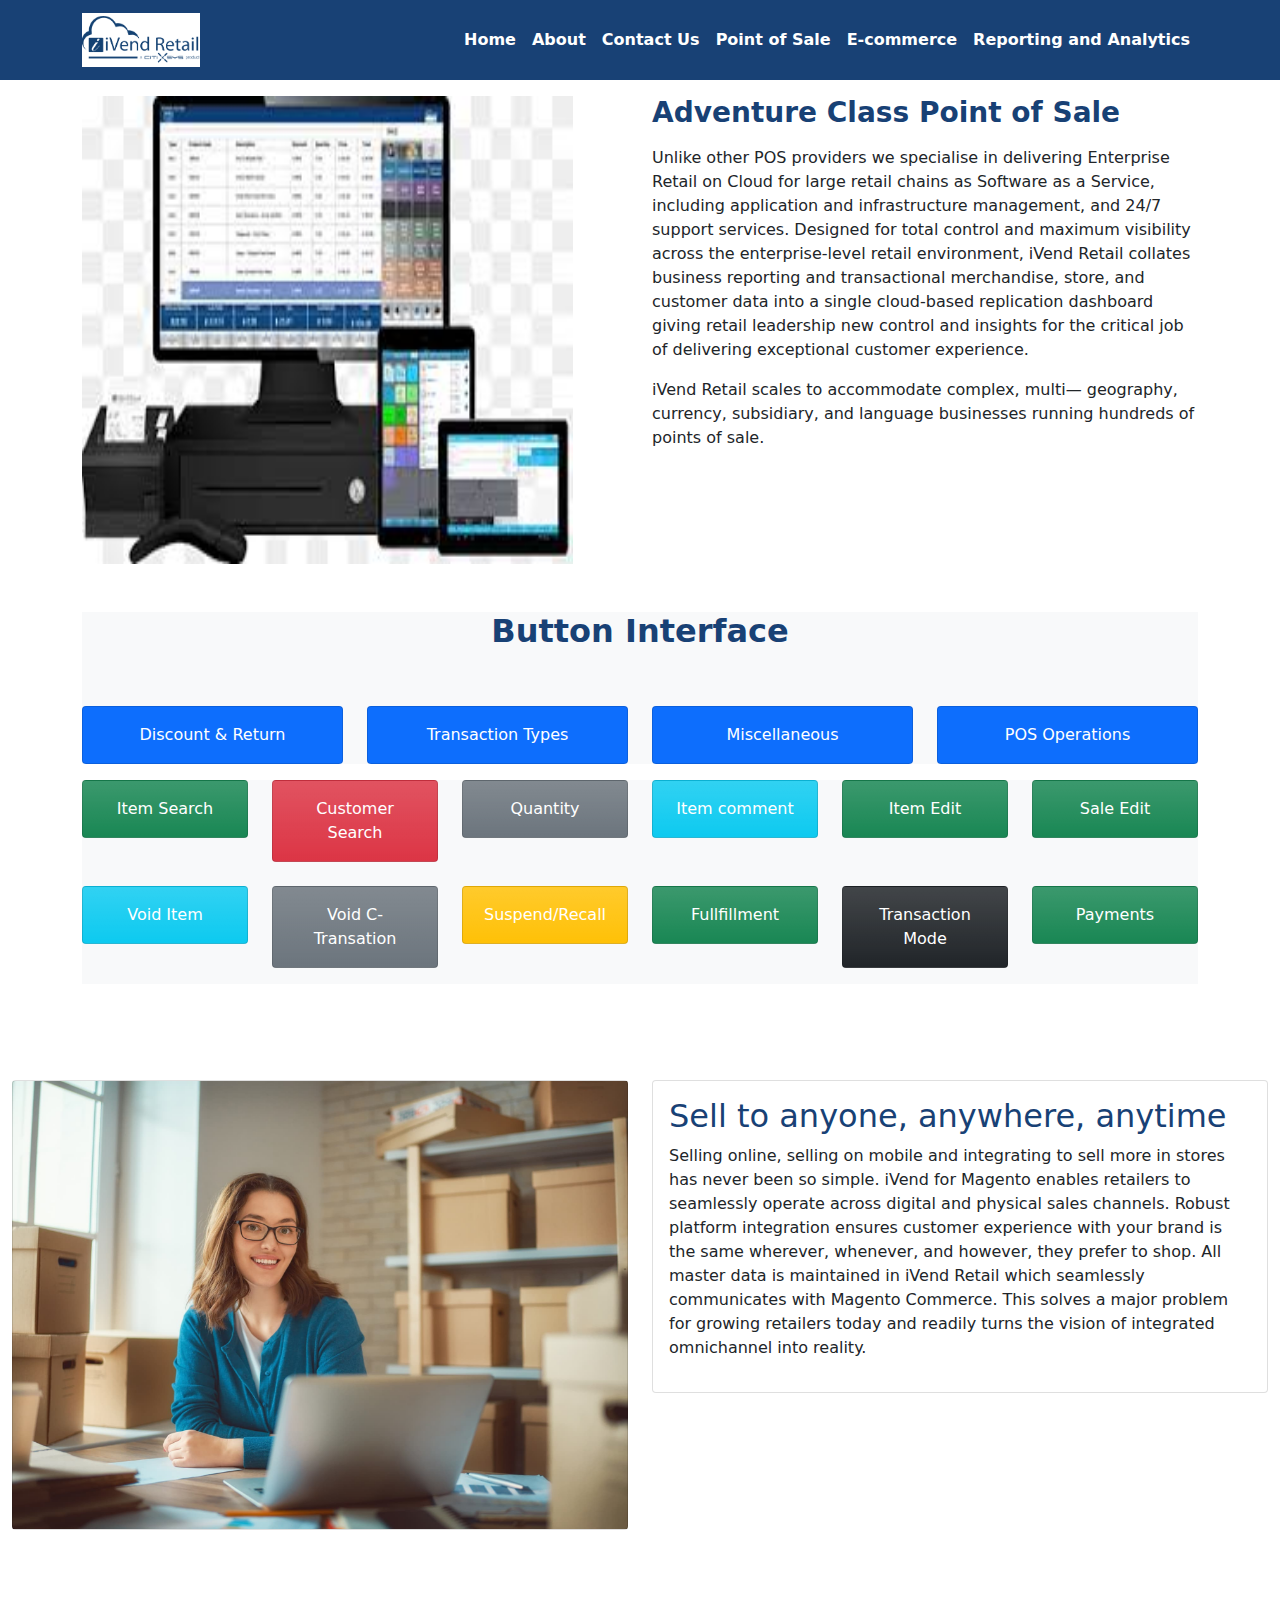
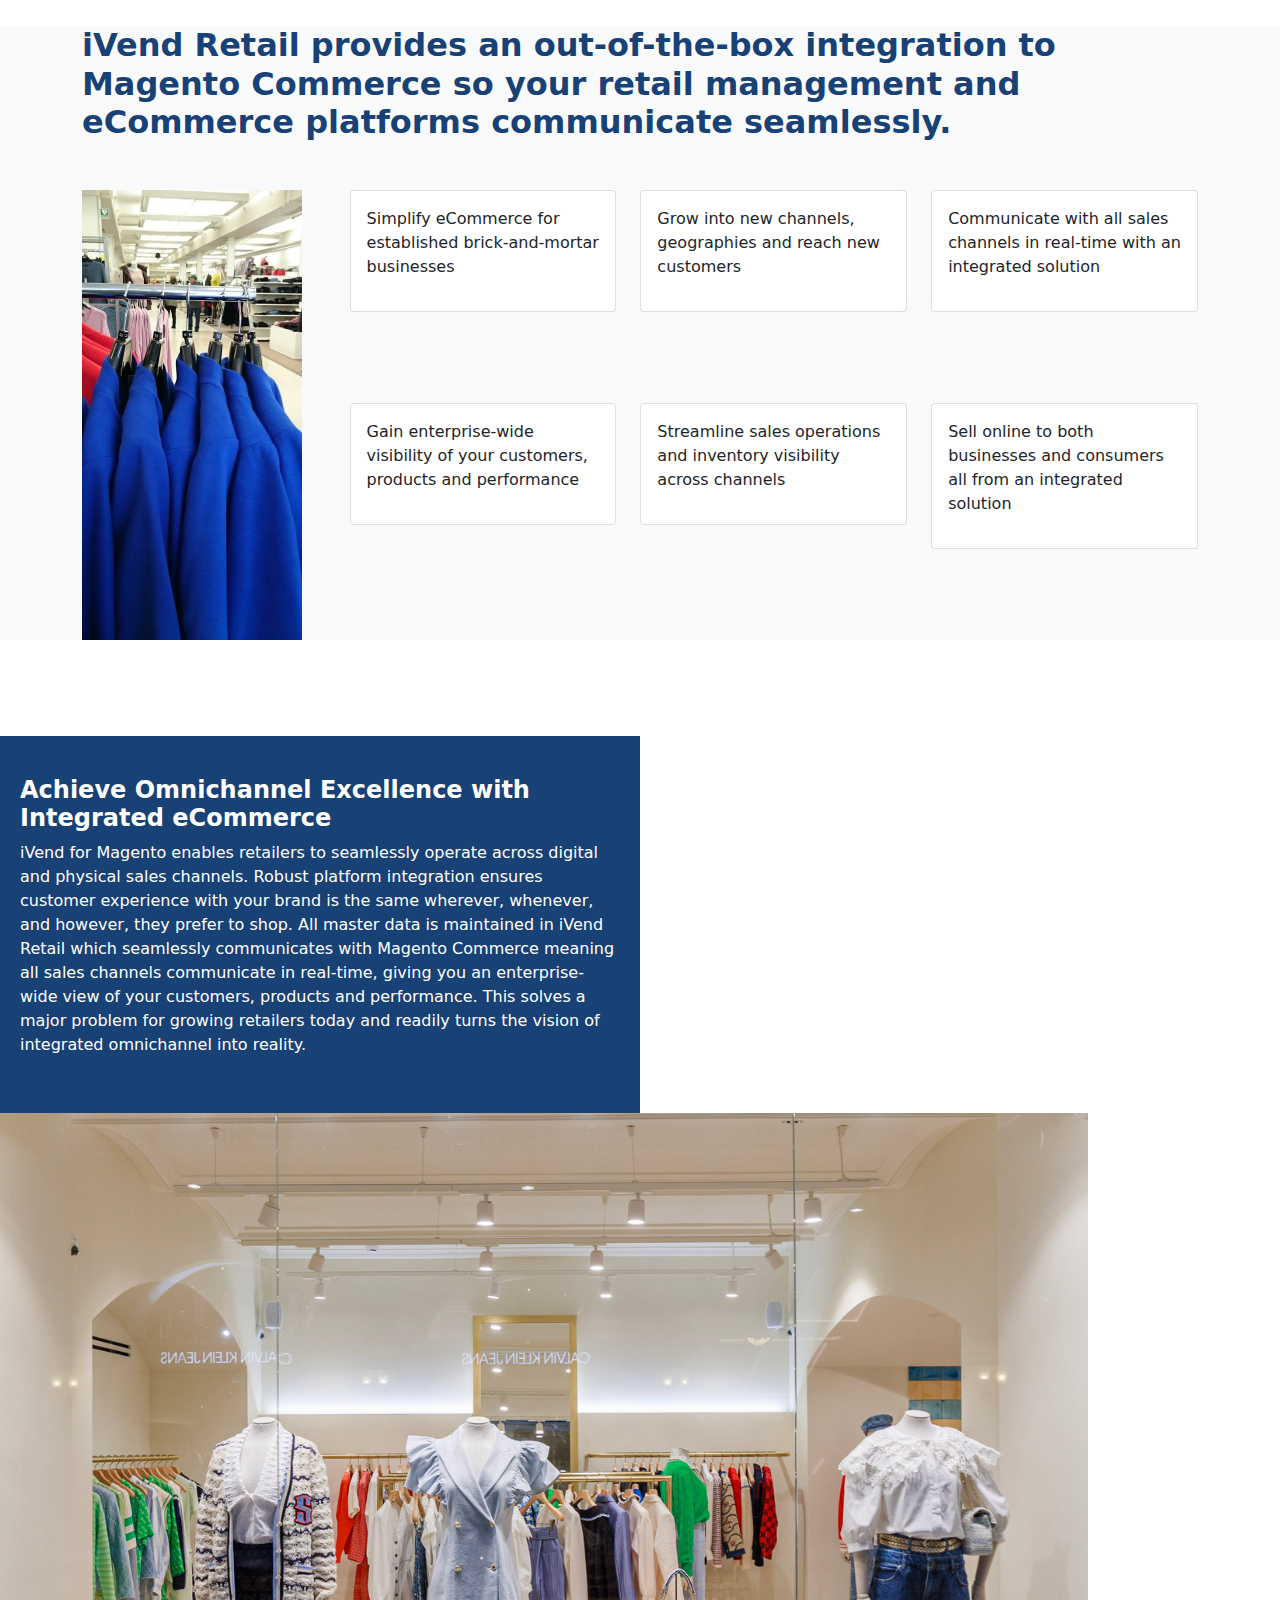
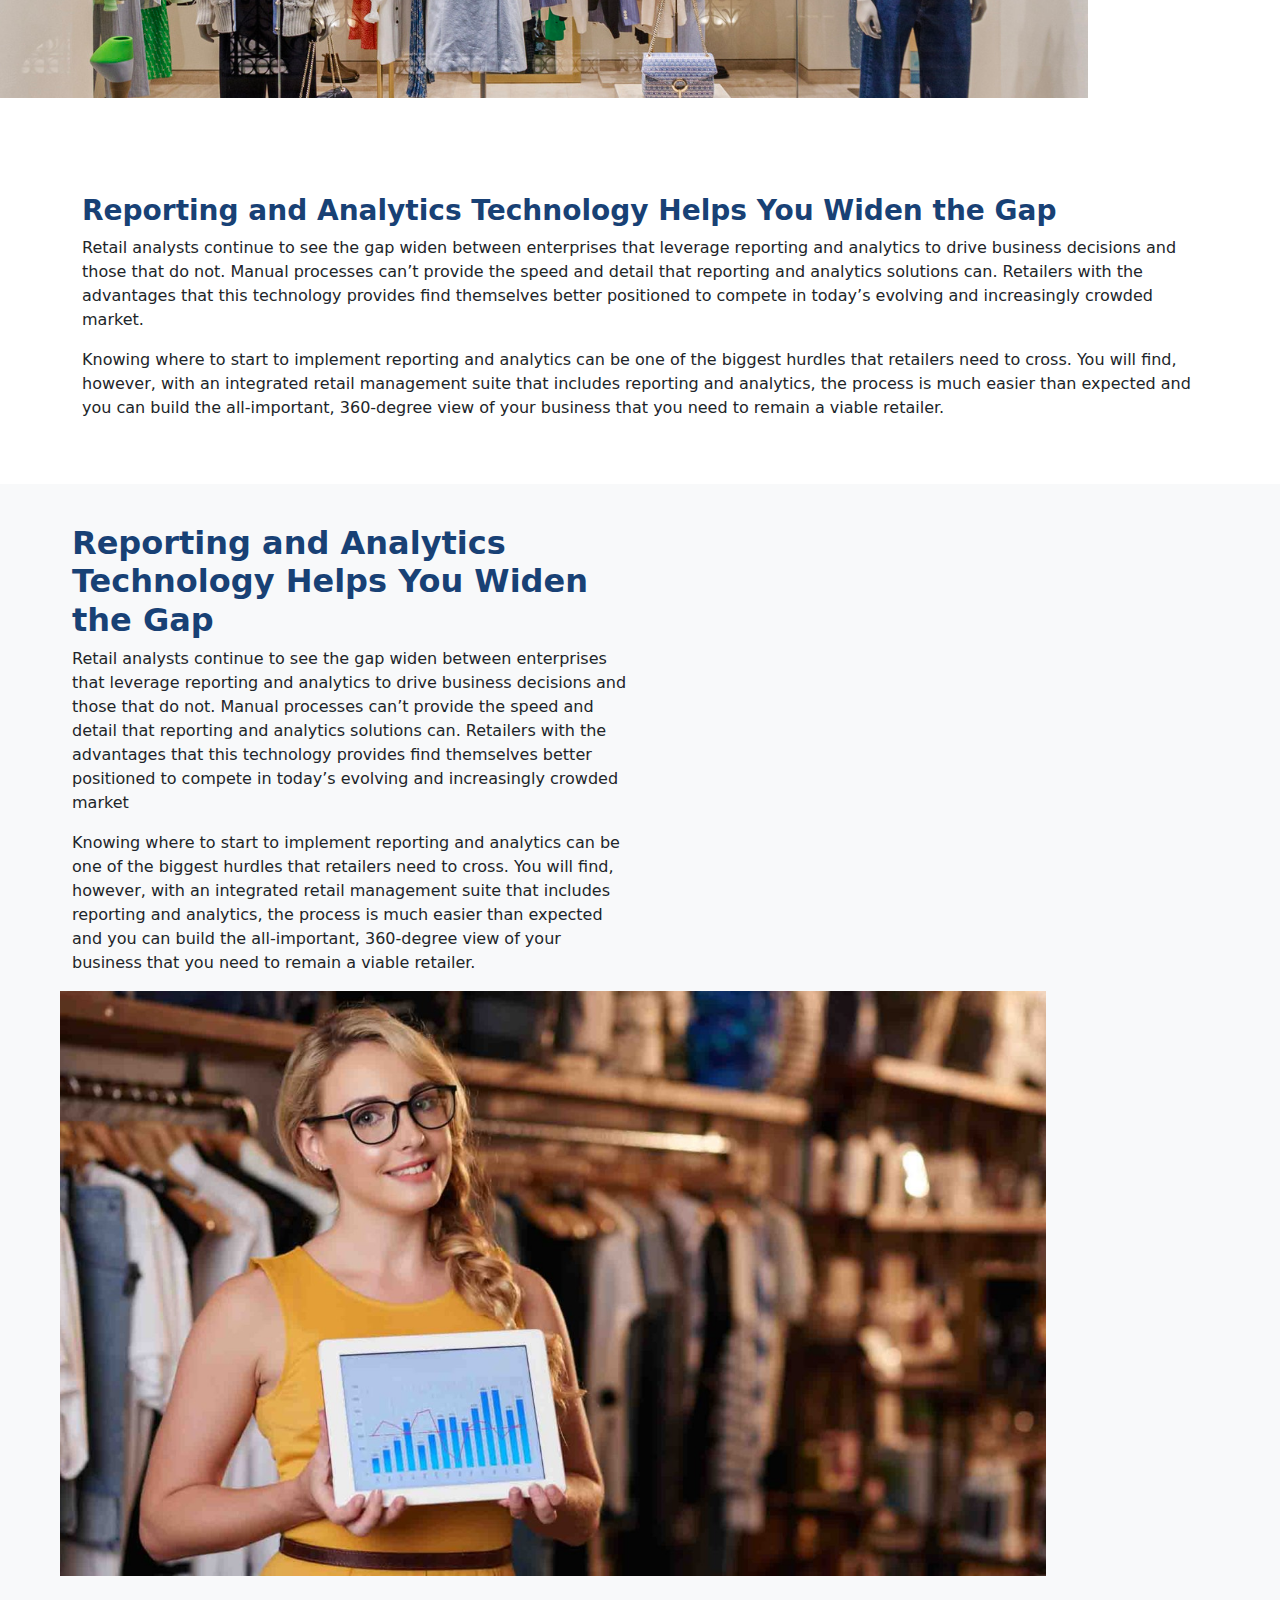
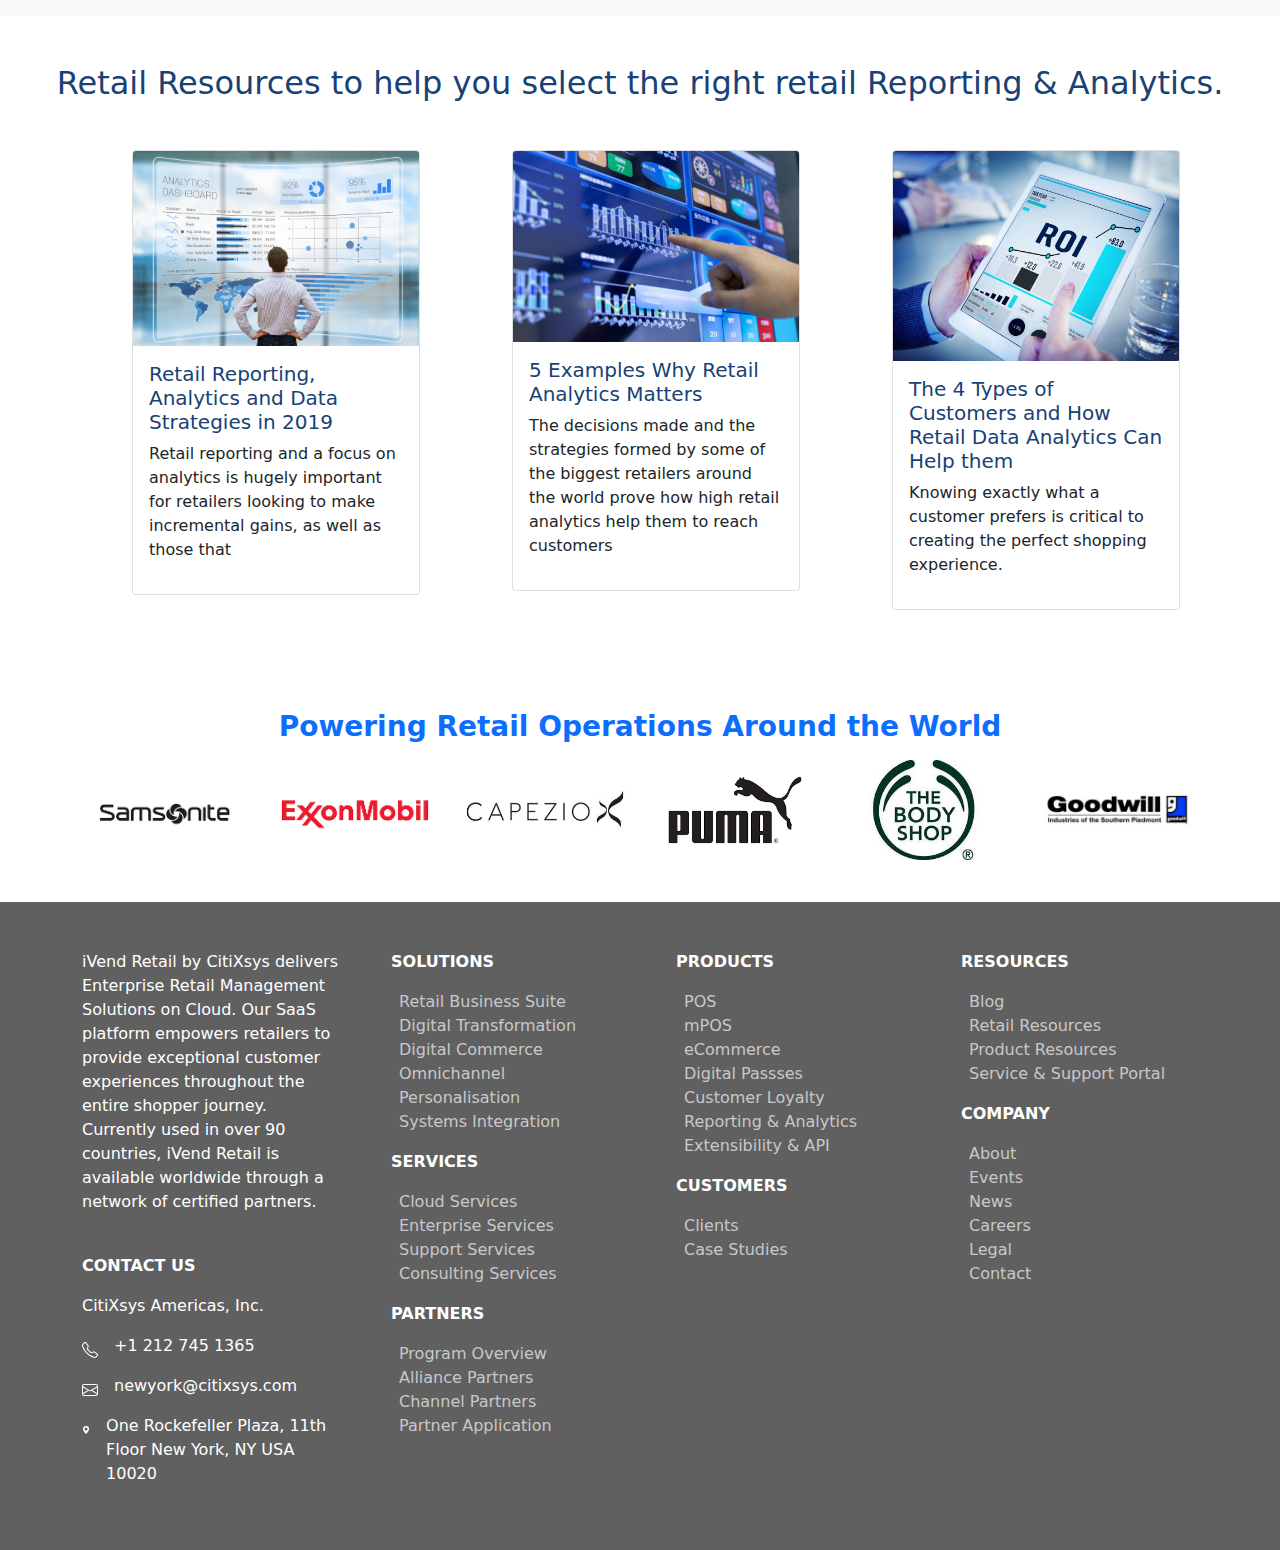
==== commit b8cf61ab: "d" ====
--- a/index.html
+++ b/index.html
@@ -58,7 +58,7 @@
                     <img src="img/pos.jpg" class="comp mt-5" alt="POS">
                 </div>
                 <div class="col-lg-6">
-                    <h3 class="fw-bold mb-3 mt-5">Enterprise Class Point of Sale</h3>
+                    <h3 class="fw-bold mb-3 mt-5">Adventure Class Point of Sale</h3>
                     <p>Unlike other POS providers we specialise in delivering Enterprise Retail on Cloud for large retail chains as Software as a Service, including application and infrastructure management, and 24/7 support services. Designed for total control and maximum visibility across the enterprise-level retail environment, iVend Retail collates business reporting and transactional merchandise, store, and customer data into a single cloud-based replication dashboard giving retail leadership new control and insights for the critical job of delivering exceptional customer experience.</p>
                     <p>iVend Retail scales to accommodate complex, multi— geography, currency, subsidiary, and language businesses running hundreds of points of sale.</p>
                 </div>
--- a/css/style.css
+++ b/css/style.css
@@ -6,6 +6,9 @@
 #POS-section img{
     height: 52vh;
     width:90%;
+}
+.card{
+    position: static;
 }
 .jay{
     background: url(../img/j3.jpg) no-repeat;
